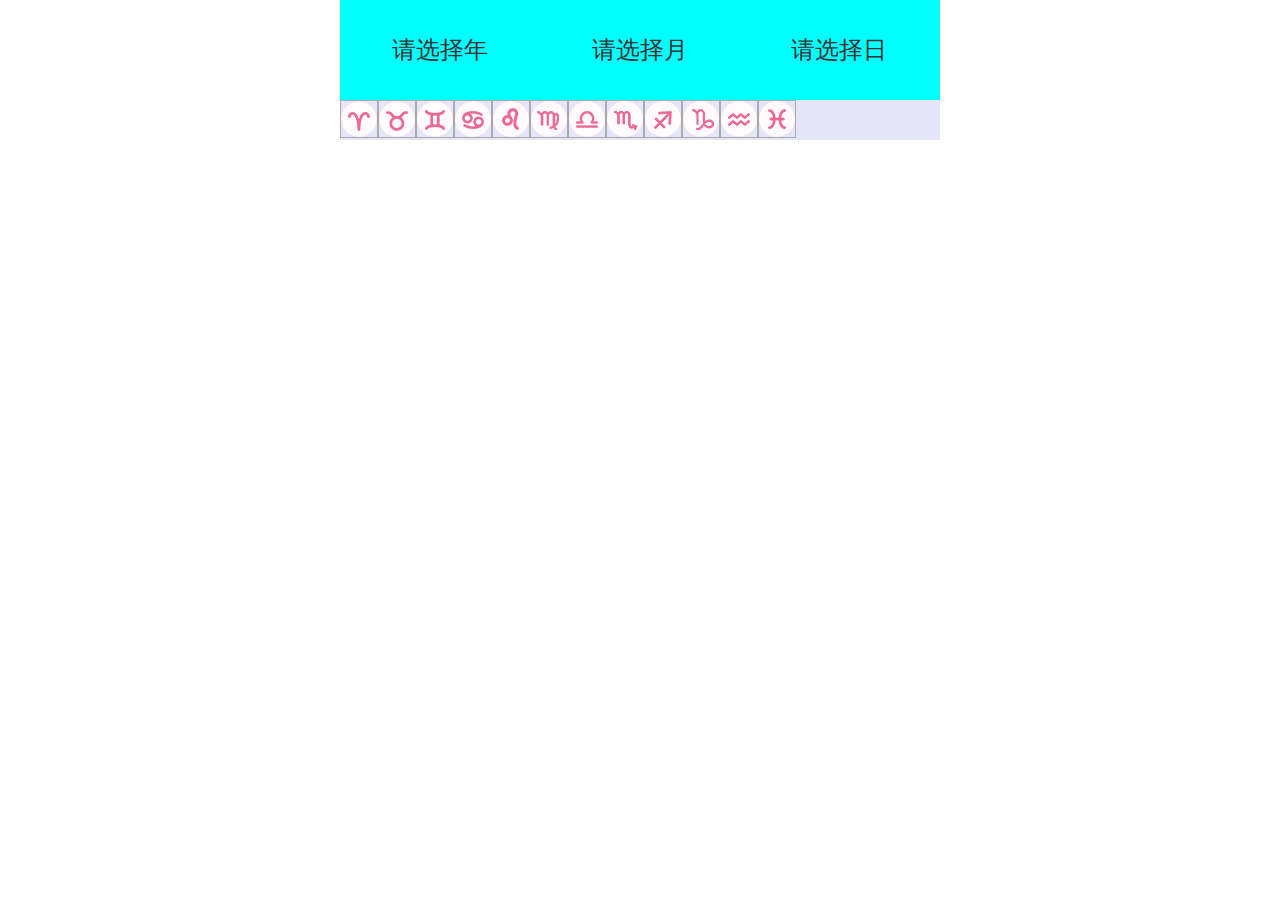
==== index.html @ 8e94fba0 "第一次调整" ====
<!DOCTYPE html>
<html>

	<head>
		<meta charset="utf-8" />
		<title></title>
		<link rel="stylesheet" href="css/main.css" />
	</head>

	<body>
		<div class="data">
			<div class="year">
				<p>请选择年</p>
				<ul class="list"></ul>
			</div>
			<div class="month">
				<p>请选择月</p>
				<ul class="list"></ul>
			</div>
			<div class="day">
				<p>请选择日</p>
				<ul class="list"></ul>
			</div>
		</div>
		<div class="star"></div>
	</body>
	<script type="text/javascript" src="js/jquery-1.11.0.js"></script>
	<script type="text/javascript">
		$(function() {
			//create year
			for(var i = 1900; i < 2100; i++) {
				var $li = $("<li></li>");
				$li.text(i);
				$(".year>ul").append($li);
			}
			//create month
			for(var i = 1; i < 13; i++) {
				var $li = $("<li></li>");
				$li.text(i);
				$(".month>ul").append($li);
			}
			//create day
			/*var d = new Date(2020,2,0);
			console.log(d);
			console.log(d.getDate());
			for (var i=1; i<d.getDate()+1; i++) {
				var $li = $("<li></li>");
				$li.text(i);
				$(".day>ul").append($li);
			}*/

			$(".day>p").click(function() {
				var y = $(".year>p").text();
				var m = $(".month>p").text();
				var d = new Date(y, m, 0);
				$(".day>ul").empty();
				for(var i = 1; i < d.getDate() + 1; i++) {
					var $li = $("<li></li>");
					$li.text(i);
					$li.click(function() {
						var txt = $(this).text();
						$(this).parent().slideUp().prev().text(txt);
						var idx = getStar();
						$(".star>div").eq(idx).addClass("active").siblings().removeClass("active");
					})
					$(".day>ul").append($li);
				}
			})

			$(".data>div>p").click(function() {
				$(this).next().slideToggle().parent().siblings().find("ul").slideUp();
			})
			$(".list>li").click(function() {
				var txt = $(this).text();
				$(this).parent().slideUp().prev().text(txt);
			})

			//create star
			for(var i = 0; i < 12; i++) {
				var $div = $("<div></div>");
				$div.css({
					"background-position": -36 * i + "px 0"
				})
				$(".star").append($div);
			}

			/*$(".month>ul>li").click(function() {
				var s = $(this).text();
				$(".star>div").eq(s).addClass("active").siblings().removeClass("active");
			})*/

			function getStar() {
				var m = $(".month>p").text();
				var dy = $(".day>p").text();
				if (dy < 10) {
					dy = "0" + dy;
				}
				var brd = m + "." + dy;
				switch(true) {
					case brd >= 3.21 && brd <= 4.19:
						console.log("白羊座");
						return 0;
					case brd >= 4.20 && brd <= 5.20:
						console.log("金牛座");
						return 1;
					case brd >= 5.21 && brd <= 6.21:
						console.log("双子座");
						return 2;
					case brd >= 6.22 && brd <= 7.22:
						console.log("巨蟹座");
						return 3;
					case brd >= 7.23 && brd <= 8.22:
						console.log("狮子座");
						return 4;
					case brd >= 8.23 && brd <= 9.22:
						console.log("处女座");
						return 5;
					case brd >= 9.23 && brd <= 10.23:
						console.log("天秤座");
						return 6;
					case brd >= 10.24 && brd <= 11.22:
						console.log("天蝎座");
						return 7;
					case brd >= 11.23 && brd <= 12.21:
						console.log("射手座");
						return 8;
					case brd >= 12.22 || brd <= 1.19:
						console.log("摩羯座");
						return 9;
					case brd >= 1.20 && brd <= 2.18:
						console.log("水瓶座");
						return 10;
					case brd >= 2.19 && brd <= 3.20:
						console.log("双鱼座");
						return 11;
				}
			}

			
			/*var aa = 4;
			switch(aa) {
				case 1:
					console.log("变量值为1");
					break;
				case 2:
					console.log("变量值为2")
					break;
				case 3:
					console.log("变量值为3")
					break;
				default:
					console.log("aa!=1/2/3")
					break;
			}*/
		})
	</script>

</html>
---- css/main.css ----
*{
	margin: 0;
	padding: 0;
}
.data{
	width: 600px;
	height: 100px;
	background: aqua;
	margin: 0 auto;
}
.data>div{
	float: left;
	width: 33.3%;
	height: 100px;
	position: relative;
}
.data>div>p{
	width: 100%;
	height: 100px;
	font-family: "微软雅黑";
	font-size: 24px;
	color: #333;
	text-align: center;
	line-height: 100px;
	cursor: pointer;
}
.list{
	display: none;
	width: 100%;
	height: 300px;
	background: salmon;
	overflow-y: auto;
	list-style: none;
	position: absolute;
	
}
.list>li{
	width: 100%;
	height: 30px;
	font-family: "微软雅黑";
	font-size: 18px;
	color: #333;
	text-align: center;
	line-height: 30px;
	border-bottom: 1px solid #eee;
	cursor: pointer;
}
.list>li:hover{
	background: palegreen;
}
.star{
	width: 600px;
	height: 40px;
	background: lavender;
	margin: 0 auto;
}
.star>div{
	float: left;
	width: 36px;
	height: 36px;
	border: 1px solid #aaaaaa;
	background-image: url(../img/star_bg_432_108.png);
	background-size: 432px 108px;
	background-position: -36px 0;
}
.active{
	background-position-y: -72px !important;
}
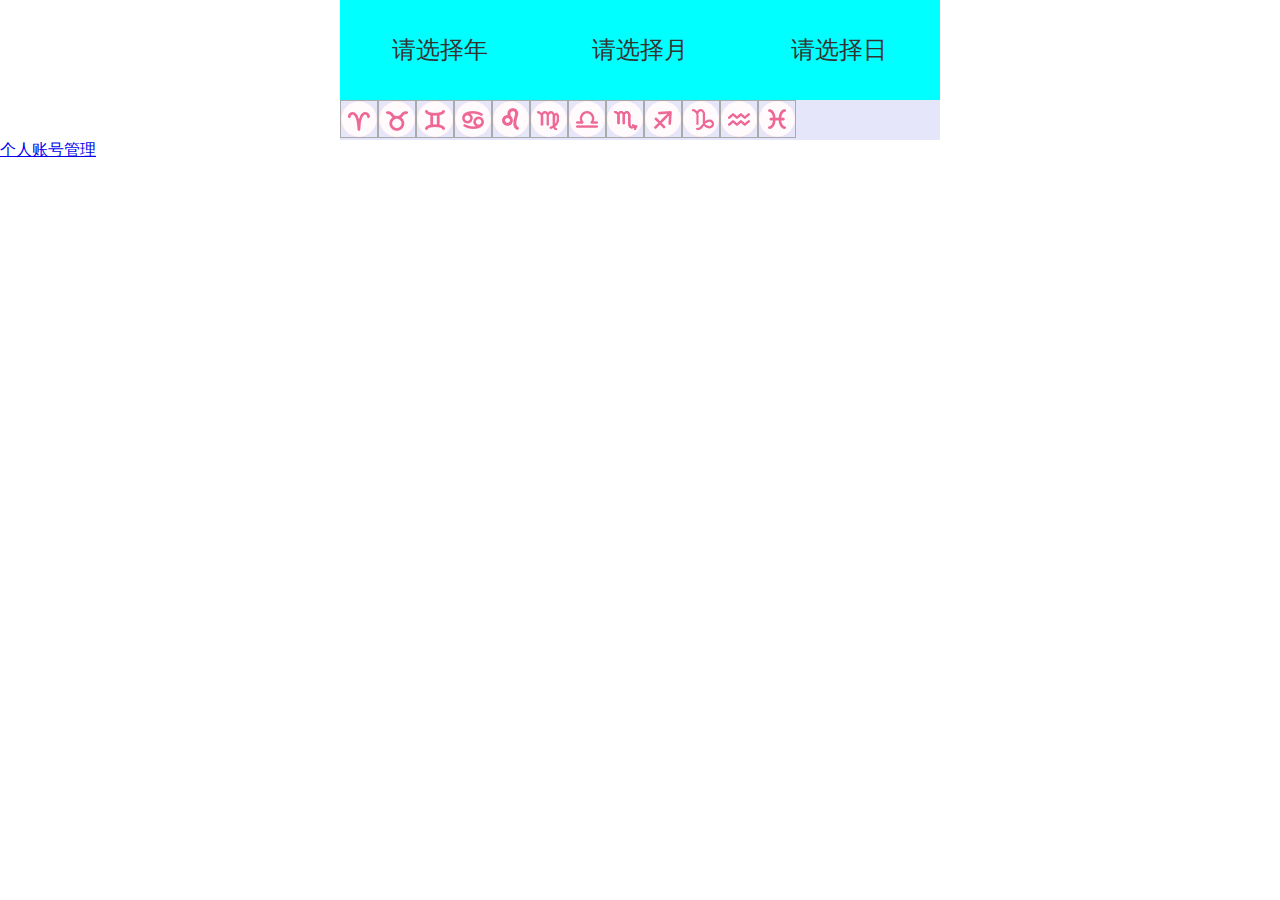
==== commit e2df8ec7: "更新index" ====
--- a/index.html
+++ b/index.html
@@ -23,6 +23,8 @@
 			</div>
 		</div>
 		<div class="star"></div>
+		
+		<a href="html/personalmessages/gerenzhanghaoguanli.html">个人账号管理</a>
 	</body>
 	<script type="text/javascript" src="js/jquery-1.11.0.js"></script>
 	<script type="text/javascript">
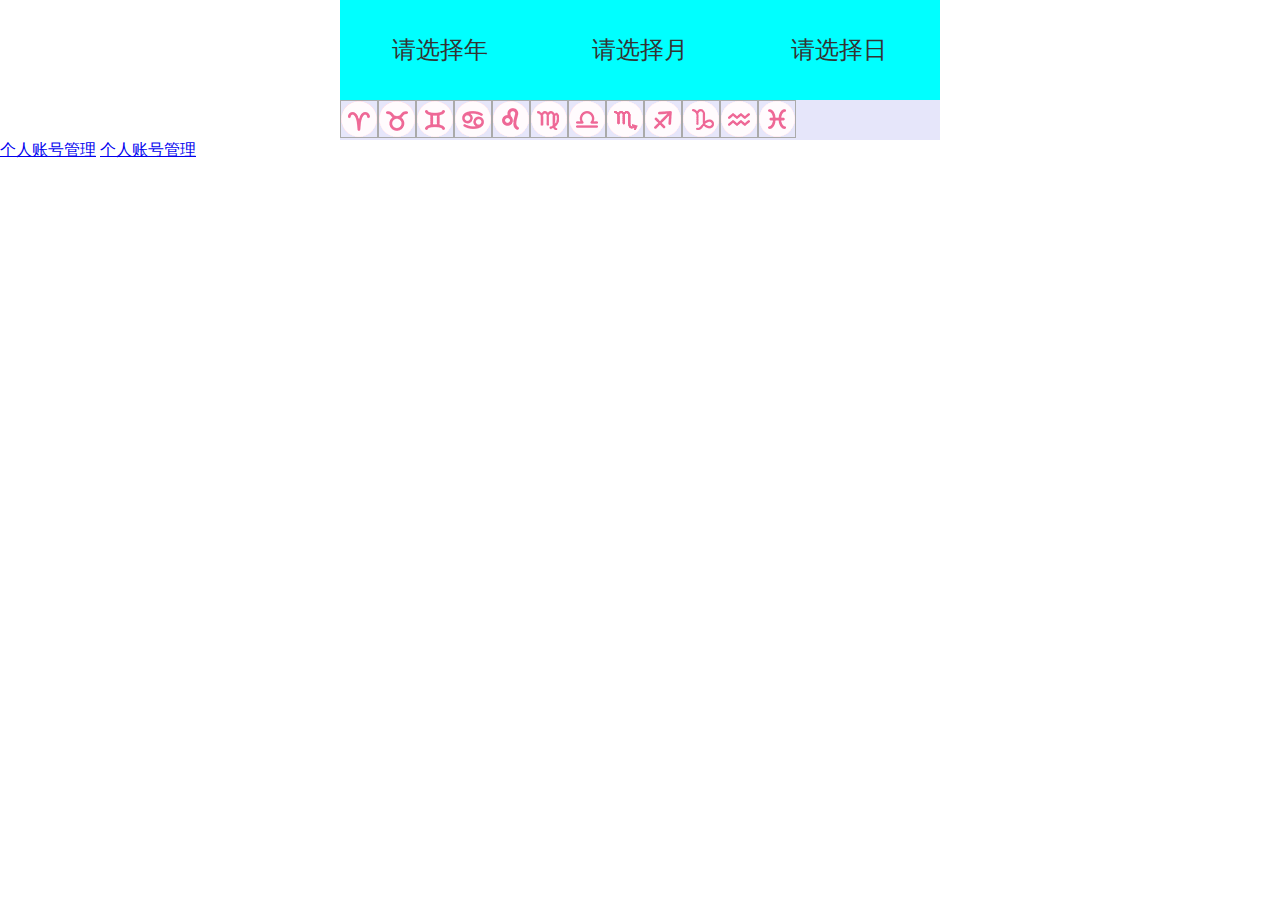
==== commit 850ef719: "日记" ====
--- a/index.html
+++ b/index.html
@@ -1,4 +1,4 @@
-<!DOCTYPE html>
+﻿<!DOCTYPE html>
 <html>
 
 	<head>
@@ -25,6 +25,7 @@
 		<div class="star"></div>
 		
 		<a href="html/personalmessages/gerenzhanghaoguanli.html">个人账号管理</a>
+		<a href="html/note/index.html">个人账号管理</a>
 	</body>
 	<script type="text/javascript" src="js/jquery-1.11.0.js"></script>
 	<script type="text/javascript">
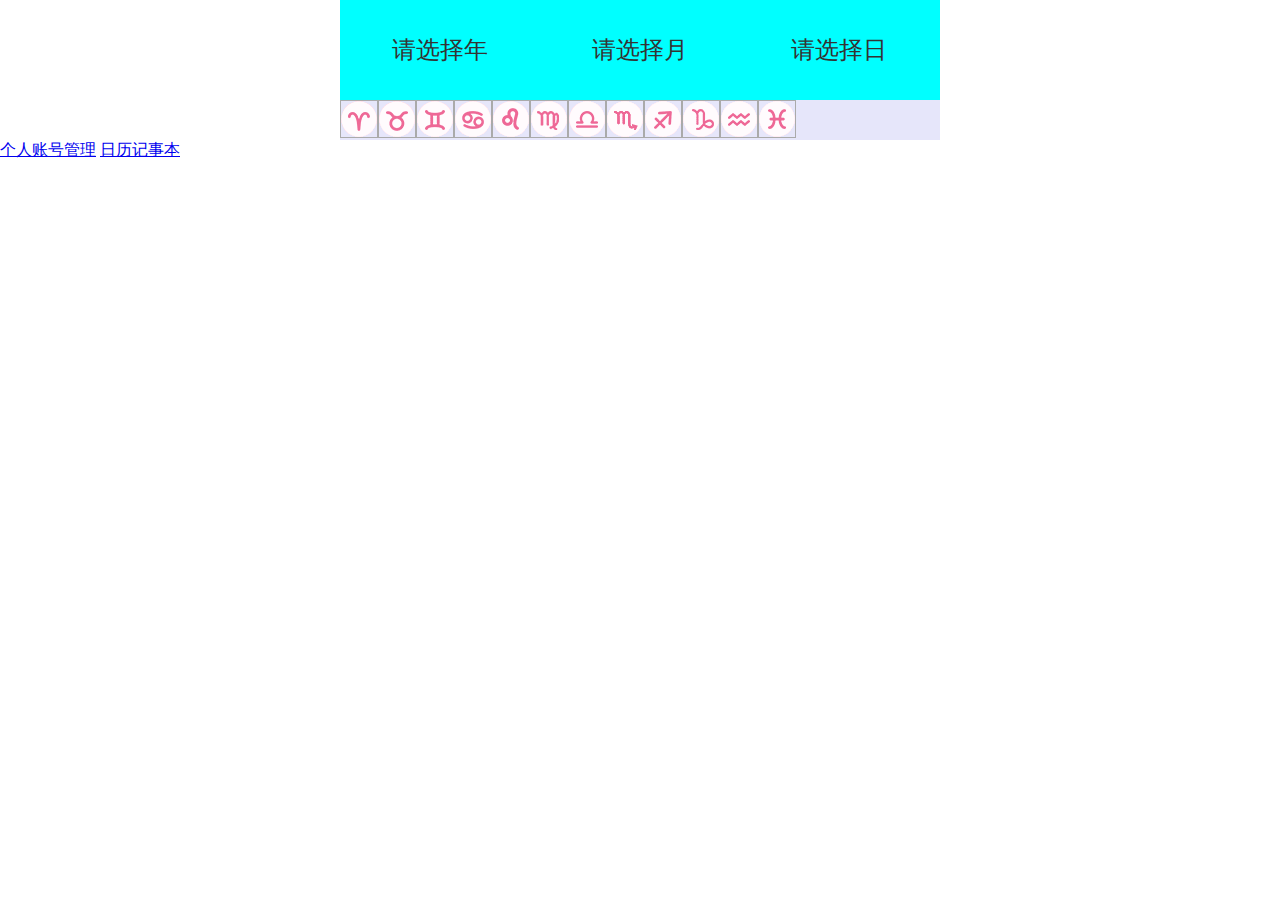
==== commit 4c1a96bb: "更新 index.html" ====
--- a/index.html
+++ b/index.html
@@ -25,7 +25,7 @@
 		<div class="star"></div>
 		
 		<a href="html/personalmessages/gerenzhanghaoguanli.html">个人账号管理</a>
-		<a href="html/note/index.html">个人账号管理</a>
+		<a href="html/note/index.html">日历记事本</a>
 	</body>
 	<script type="text/javascript" src="js/jquery-1.11.0.js"></script>
 	<script type="text/javascript">
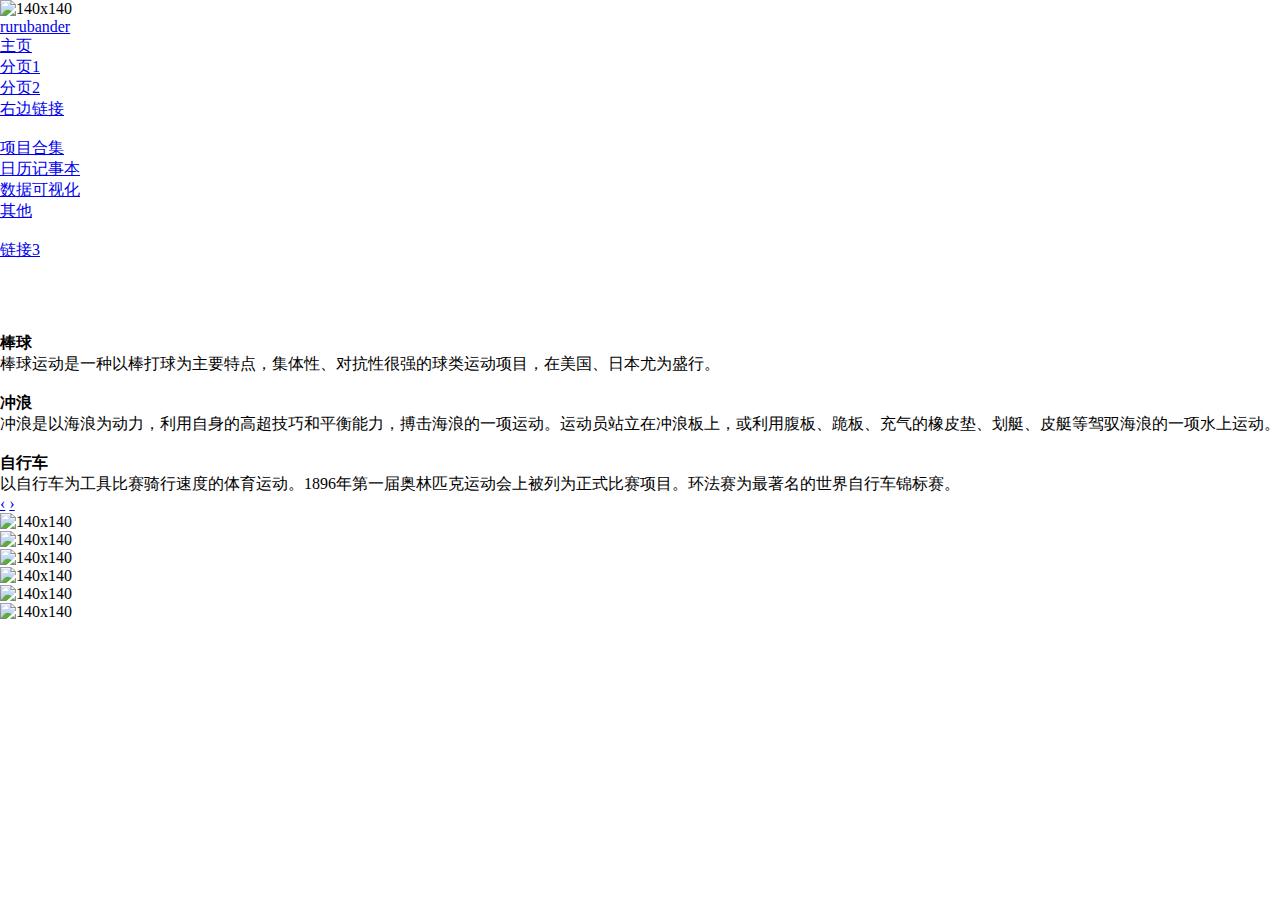
==== commit dc4354be: "首页更新" ====
--- a/index.html
+++ b/index.html
@@ -1,161 +1,189 @@
-﻿<!DOCTYPE html>
+<!DOCTYPE html>
 <html>
-
+	
 	<head>
-		<meta charset="utf-8" />
-		<title></title>
-		<link rel="stylesheet" href="css/main.css" />
+		<meta charset="utf-8">
+	    <meta http-equiv="X-UA-Compatible" content="IE=edge">
+		<meta name="viewport" content="width=device-width, initial-scale=1, maximum-scale=1, user-scalable=no">
+	    <link rel="stylesheet" type="text/css" href="css/bootstrap-combined.min.css"/>
+	    <!--<link rel="stylesheet" type="text/css" href="css/bootstrap.min.css"/>-->
+	    <!--<link rel="stylesheet" type="text/css" href="css/layoutit.css"/>-->
+	    <!--<link rel="stylesheet" type="text/css" href="css/main.css"/>-->
+		<title>rurubander</title>
+		<link rel="stylesheet" type="text/css" href="css/main.css" />
+		<link rel="icon" href="icon/resizeApi.ico" type="image/x-icon">
 	</head>
 
 	<body>
-		<div class="data">
-			<div class="year">
-				<p>请选择年</p>
-				<ul class="list"></ul>
+		<div class="container-fluid">
+			<div class="row-fluid ">
+				<div class="span12">
+					<img alt="140x140" src="img/timg.jpg" class="nav_pic"/>
+					<!--<img alt= src="img/timg.jpg"/>-->
+				</div>
 			</div>
-			<div class="month">
-				<p>请选择月</p>
-				<ul class="list"></ul>
+			<div class="row-fluid ">
+				<div class="span12">
+					<div class="navbar">
+						<div class="navbar-inner">
+							<div class="container-fluid">
+								<a data-target=".navbar-responsive-collapse" data-toggle="collapse" class="btn btn-navbar"><span class="icon-bar"></span><span class="icon-bar"></span><span class="icon-bar"></span></a>
+								<a href="#" class="brand">rurubander</a>
+								<div class="nav-collapse collapse navbar-responsive-collapse in" style="height: auto;">
+									<ul class="nav">
+										<li class="active">
+											<a href="#">主页</a>
+										</li>
+										<li>
+											<a href="#">分页1</a>
+										</li>
+										<li>
+											<a href="#">分页2</a>
+										</li>
+										<!--<li class="dropdown">
+											<a data-toggle="dropdown" class="dropdown-toggle" href="#">下拉菜单<strong class="caret"></strong></a>
+											<ul class="dropdown-menu">
+												<li>
+													<a href="#">下拉导航1</a>
+												</li>
+												<li>
+													<a href="#">下拉导航2</a>
+												</li>
+												<li>
+													<a href="#">其他</a>
+												</li>
+												<li class="divider">
+												</li>
+												<li class="nav-header">
+													标签
+												</li>
+												<li>
+													<a href="#">链接1</a>
+												</li>
+												<li>
+													<a href="#">链接2</a>
+												</li>
+											</ul>
+										</li>-->
+									</ul>
+									<ul class="nav pull-right">
+										<li>
+											<a href="#">右边链接</a>
+										</li>
+										<li class="divider-vertical">
+										</li>
+										<li class="dropdown">
+											<a data-toggle="dropdown" class="dropdown-toggle" href="#">项目合集<strong class="caret"></strong></a>
+											<ul class="dropdown-menu">
+												<li>
+													<a href="https://www.ruruband.xyz/html/note/index.html">日历记事本</a>
+												</li>
+												<li>
+													<a href="#">数据可视化</a>
+												</li>
+												<li>
+													<a href="#">其他</a>
+												</li>
+												<li class="divider">
+												</li>
+												<li>
+													<a href="#">链接3</a>
+												</li>
+											</ul>
+										</li>
+									</ul>
+								</div>
+
+							</div>
+						</div>
+
+					</div>
+				</div>
 			</div>
-			<div class="day">
-				<p>请选择日</p>
-				<ul class="list"></ul>
+			<div class="row-fluid">
+				<div class="span12">
+					<div class="carousel slide" id="carousel-96412">
+						<ol class="carousel-indicators">
+							<li data-slide-to="0" data-target="#carousel-96412">
+							</li>
+							<li data-slide-to="1" data-target="#carousel-96412" class="active">
+							</li>
+							<li data-slide-to="2" data-target="#carousel-96412">
+							</li>
+						</ol>
+						<div class="carousel-inner">
+							<div class="item ">
+								<img alt="" src="img/测试头像1.jpg" />
+								<div class="carousel-caption">
+									<h4>
+								棒球
+							</h4>
+									<p>
+										棒球运动是一种以棒打球为主要特点，集体性、对抗性很强的球类运动项目，在美国、日本尤为盛行。
+									</p>
+								</div>
+							</div>
+							<div class="item active">
+								<img alt="" src="img/2.jpg" />
+								<div class="carousel-caption">
+									<h4>
+								冲浪
+							</h4>
+									<p>
+										冲浪是以海浪为动力，利用自身的高超技巧和平衡能力，搏击海浪的一项运动。运动员站立在冲浪板上，或利用腹板、跪板、充气的橡皮垫、划艇、皮艇等驾驭海浪的一项水上运动。
+									</p>
+								</div>
+							</div>
+							<div class="item">
+								<img alt="" src="img/1.jpg" />
+								<div class="carousel-caption">
+									<h4>
+								自行车
+							</h4>
+									<p>
+										以自行车为工具比赛骑行速度的体育运动。1896年第一届奥林匹克运动会上被列为正式比赛项目。环法赛为最著名的世界自行车锦标赛。
+									</p>
+								</div>
+							</div>
+						</div>
+						<a data-slide="prev" href="#carousel-96412" class="left carousel-control">‹</a>
+						<a data-slide="next" href="#carousel-96412" class="right carousel-control">›</a>
+					</div>
+				</div>
+			</div>
+			<div class="row-fluid">
+				<div class="span4">
+					<!--<p>猪肉丸子</p>-->
+					<img alt="140x140" src="img/测试头像1.jpg" />
+				</div>
+				<div class="span4">
+					<img alt="140x140" src="img/测试头像2.jpg" />
+				</div>
+				<div class="span4">
+					<img alt="140x140" src="img/测试头像1.jpg" />
+				</div>
+			</div>
+			<div class="row-fluid">
+				<div class="span4">
+					<img alt="140x140" src="img/测试头像2.jpg" />
+				</div>
+				<div class="span4">
+					<img alt="140x140" src="img/测试头像1.jpg" />
+				</div>
+				<div class="span4">
+					<img alt="140x140" src="img/测试头像2.jpg" />
+				</div>
 			</div>
 		</div>
-		<div class="star"></div>
-		
-		<a href="html/personalmessages/gerenzhanghaoguanli.html">个人账号管理</a>
-		<a href="html/note/index.html">日历记事本</a>
+		<!--<input class="form-control" type="text" />-->
 	</body>
-	<script type="text/javascript" src="js/jquery-1.11.0.js"></script>
-	<script type="text/javascript">
-		$(function() {
-			//create year
-			for(var i = 1900; i < 2100; i++) {
-				var $li = $("<li></li>");
-				$li.text(i);
-				$(".year>ul").append($li);
-			}
-			//create month
-			for(var i = 1; i < 13; i++) {
-				var $li = $("<li></li>");
-				$li.text(i);
-				$(".month>ul").append($li);
-			}
-			//create day
-			/*var d = new Date(2020,2,0);
-			console.log(d);
-			console.log(d.getDate());
-			for (var i=1; i<d.getDate()+1; i++) {
-				var $li = $("<li></li>");
-				$li.text(i);
-				$(".day>ul").append($li);
-			}*/
+	<script src="js/jquery-2.0.0.min.js" type="text/javascript" charset="utf-8"></script>
+	<!--<script src="js/scripts.js" type="text/javascript" charset="utf-8"></script>-->
+	<script src="js/bootstrap.min.js" type="text/javascript" charset="utf-8"></script>
+	<!--<script src="js/jquery-ui.js" type="text/javascript" charset="utf-8"></script>-->
+	<!--<script src="js/jquery.htmlClean.js" type="text/javascript" charset="utf-8"></script>-->
+	<!--<script src="js/jquery.ui.touch-punch.min.js" type="text/javascript" charset="utf-8"></script>-->
 
-			$(".day>p").click(function() {
-				var y = $(".year>p").text();
-				var m = $(".month>p").text();
-				var d = new Date(y, m, 0);
-				$(".day>ul").empty();
-				for(var i = 1; i < d.getDate() + 1; i++) {
-					var $li = $("<li></li>");
-					$li.text(i);
-					$li.click(function() {
-						var txt = $(this).text();
-						$(this).parent().slideUp().prev().text(txt);
-						var idx = getStar();
-						$(".star>div").eq(idx).addClass("active").siblings().removeClass("active");
-					})
-					$(".day>ul").append($li);
-				}
-			})
-
-			$(".data>div>p").click(function() {
-				$(this).next().slideToggle().parent().siblings().find("ul").slideUp();
-			})
-			$(".list>li").click(function() {
-				var txt = $(this).text();
-				$(this).parent().slideUp().prev().text(txt);
-			})
-
-			//create star
-			for(var i = 0; i < 12; i++) {
-				var $div = $("<div></div>");
-				$div.css({
-					"background-position": -36 * i + "px 0"
-				})
-				$(".star").append($div);
-			}
-
-			/*$(".month>ul>li").click(function() {
-				var s = $(this).text();
-				$(".star>div").eq(s).addClass("active").siblings().removeClass("active");
-			})*/
-
-			function getStar() {
-				var m = $(".month>p").text();
-				var dy = $(".day>p").text();
-				if (dy < 10) {
-					dy = "0" + dy;
-				}
-				var brd = m + "." + dy;
-				switch(true) {
-					case brd >= 3.21 && brd <= 4.19:
-						console.log("白羊座");
-						return 0;
-					case brd >= 4.20 && brd <= 5.20:
-						console.log("金牛座");
-						return 1;
-					case brd >= 5.21 && brd <= 6.21:
-						console.log("双子座");
-						return 2;
-					case brd >= 6.22 && brd <= 7.22:
-						console.log("巨蟹座");
-						return 3;
-					case brd >= 7.23 && brd <= 8.22:
-						console.log("狮子座");
-						return 4;
-					case brd >= 8.23 && brd <= 9.22:
-						console.log("处女座");
-						return 5;
-					case brd >= 9.23 && brd <= 10.23:
-						console.log("天秤座");
-						return 6;
-					case brd >= 10.24 && brd <= 11.22:
-						console.log("天蝎座");
-						return 7;
-					case brd >= 11.23 && brd <= 12.21:
-						console.log("射手座");
-						return 8;
-					case brd >= 12.22 || brd <= 1.19:
-						console.log("摩羯座");
-						return 9;
-					case brd >= 1.20 && brd <= 2.18:
-						console.log("水瓶座");
-						return 10;
-					case brd >= 2.19 && brd <= 3.20:
-						console.log("双鱼座");
-						return 11;
-				}
-			}
-
-			
-			/*var aa = 4;
-			switch(aa) {
-				case 1:
-					console.log("变量值为1");
-					break;
-				case 2:
-					console.log("变量值为2")
-					break;
-				case 3:
-					console.log("变量值为3")
-					break;
-				default:
-					console.log("aa!=1/2/3")
-					break;
-			}*/
-		})
-	</script>
+	
 
 </html>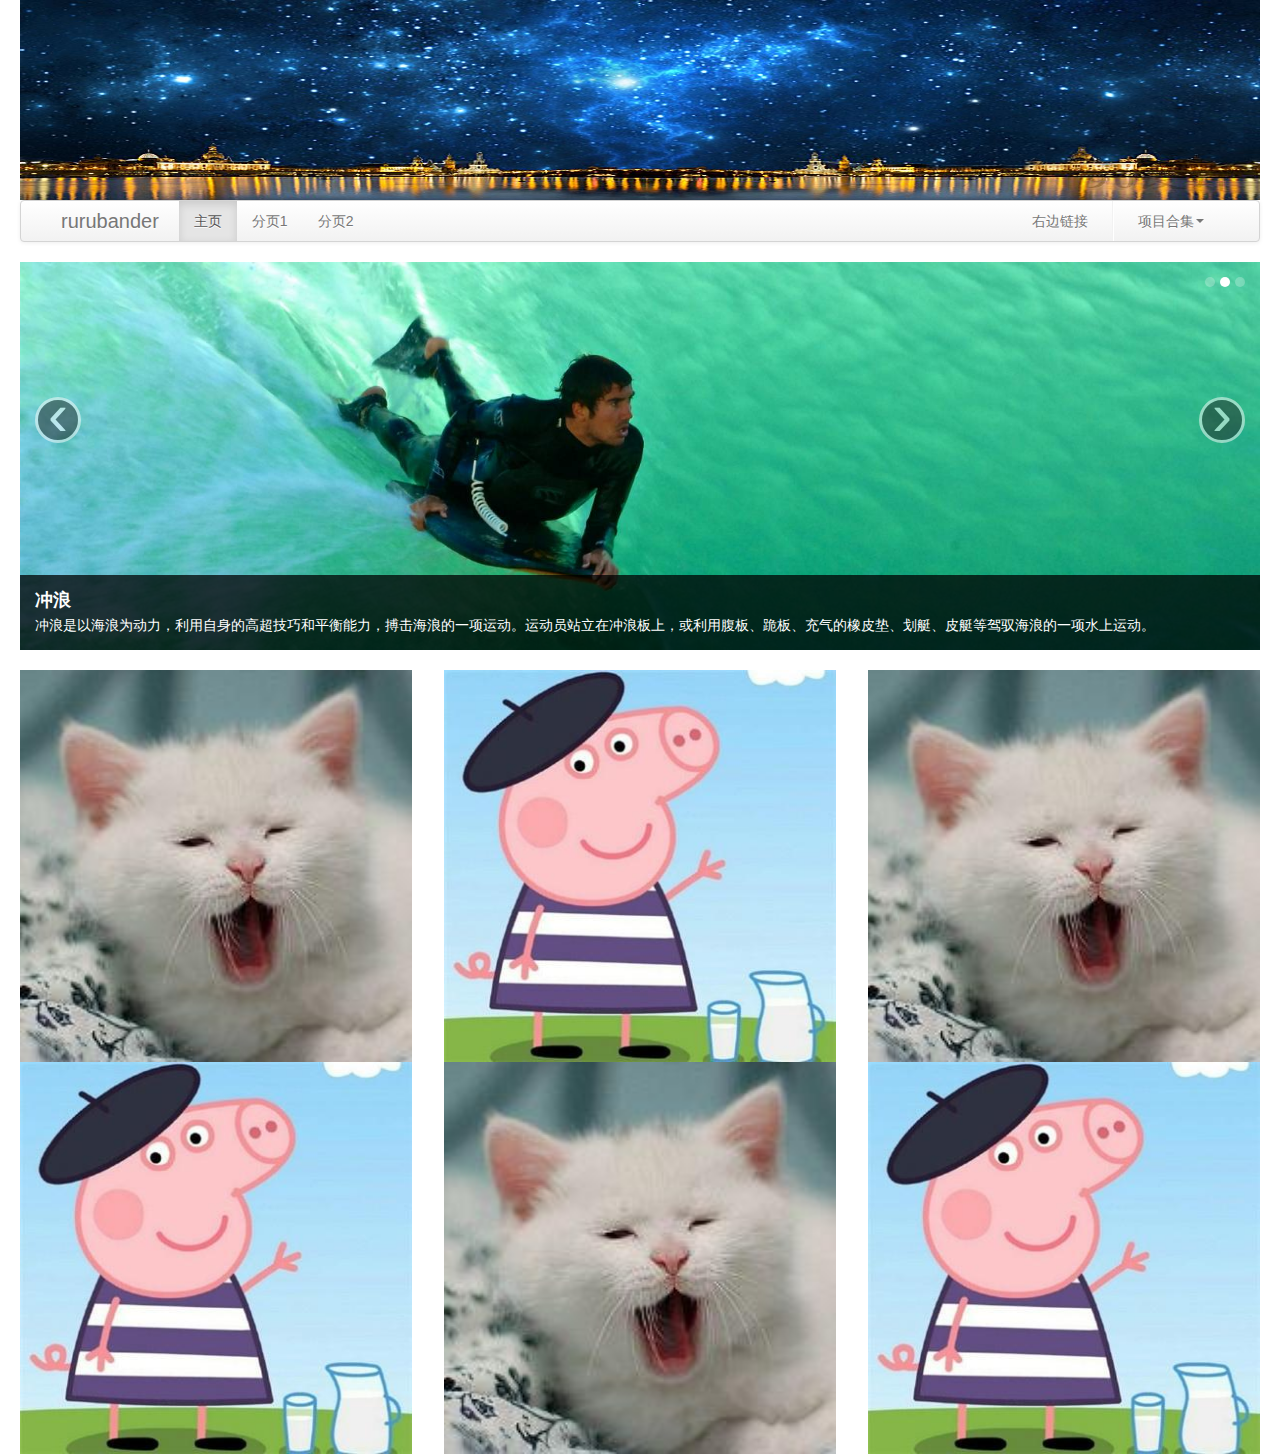
==== commit d4ac77f1: "更新 index.html" ====
--- a/index.html
+++ b/index.html
@@ -76,7 +76,7 @@
 											<a data-toggle="dropdown" class="dropdown-toggle" href="#">项目合集<strong class="caret"></strong></a>
 											<ul class="dropdown-menu">
 												<li>
-													<a href="https://www.ruruband.xyz/html/note/index.html">日历记事本</a>
+													<a href="/html/note/index.html">日历记事本</a>
 												</li>
 												<li>
 													<a href="#">数据可视化</a>
--- a/css/layoutit.css
+++ b/css/layoutit.css
@@ -0,0 +1,200 @@
+body {
+	padding-top:50px;
+	padding-bottom: 40px;
+	margin-left:200px;
+	-webkit-transition: margin 500ms ease;
+	-moz-transition: margin 500ms ease;
+	-ms-transition: margin 500ms ease;
+	-o-transition: margin 500ms ease;
+	transition: margin 500ms ease;
+}
+@media (max-width: 980px) {
+	/* Enable use of floated navbar text */
+	.navbar-text.pull-right {
+		float: none;
+		padding-left: 5px;
+		padding-right: 5px;
+	}
+}
+@media (max-width: 979px) {
+	.navbar-fixed-top { position:fixed; }
+}
+.navbar-inverse .brand {width:180px; color:#fff; }
+.brand img {float:left; margin:2px 10px 0 0; }
+.brand .label { 
+	position:relative; 
+	left:10px; 
+	top:-3px; 
+	font-weight:normal; 
+	font-size:9px;
+	background:#666;
+	-webkit-box-shadow: inset 1px 1px 3px rgba(0, 0, 0, 0.7);
+	-moz-box-shadow: inset 1px 1px 3px rgba(0, 0, 0, 0.7);
+	box-shadow: inset 1px 1px 3px rgba(0, 0, 0, 0.7);
+}
+
+.edit .demo { margin-left:0px; margin-top:10px; padding:30px 15px 15px; border: 1px solid #DDDDDD; border-radius: 4px; position:relative; word-wrap: break-word;}
+.edit .demo:after {
+	background-color: #F5F5F5;
+	border: 1px solid #DDDDDD;
+	border-radius: 4px 0 4px 0;
+	color: #9DA0A4;
+	content: "Container";
+	font-size: 12px;
+	font-weight: bold;
+	left: -1px;
+	padding: 3px 7px;
+	position: absolute;
+	top: -1px;
+}
+.sidebar-nav {
+	position:fixed;
+	width:200px;
+	left:0px;
+	bottom:0;
+	top:44px;
+	background:#ccc;
+	padding: 9px 0; z-index:10;
+	-webkit-transition: all 500ms ease;
+	-moz-transition: all 500ms ease;
+	-ms-transition: all 500ms ease;
+	-o-transition: all 500ms ease;
+	transition: all 500ms ease;
+}
+.sidebar-nav .nav-header { cursor:pointer; font-size:14px; color:#fff; text-shadow:0 1px 0 rgba(0, 0, 0, 0.3);}
+.sidebar-nav .nav-header span.label { font-size:10px; /*padding-bottom:0;*/ position:relative; top:-1px;}
+.sidebar-nav .nav-header i.icon-plus {}
+.sidebar-nav .nav-header .popover {color:#999; text-shadow:none;}
+
+.popover-info {position:relative;}
+.popover-info .popover {display:none; top: -12.5px; left:15px; }
+.popover-info:hover .popover {display:block; opacity:1; width:400px;}
+.popover-info:hover .popover .arrow {top:23px;}
+
+.sidebar-nav .accordion-group { border:none; }
+.boxes {}
+.sidebar-nav li { line-height:25px; }
+.sidebar-nav .box { line-height:25px; width:170px; height:25px; }
+.sidebar-nav .preview { display: block; color:#666; font-size:12px; line-height:22px;}
+.sidebar-nav .preview input { width:90px; padding:0 10px; background:#bbb; font-size:10px; color:#999; line-height:20px; height:20px; position:relative; top:-1px; }
+.sidebar-nav .view { display: none; }
+.sidebar-nav .remove,
+.sidebar-nav .configuration { display: none; }
+
+.sidebar-nav .boxes { display:none;}
+
+.demo .preview { display: none; }
+.demo .box .view { display: block; padding-top:30px;}
+
+
+.ui-draggable-dragging .view { display:block;}
+/*.demo .ui-sortable-placeholder { outline: 5px dotted #ddd; visibility: visible!Important; border-radius: 4px; }*/
+.ui-sortable-placeholder { outline: 1px dashed #ddd;visibility: visible!Important; border-radius: 4px;}
+.edit .drag { position: absolute; top: 0;right: 0; cursor: pointer; }
+
+.box,.lyrow { position:relative;}
+
+.edit .demo .lyrow .drag { top:5px; right:80px; z-index:10; }
+.edit .demo .column .box .drag { top:5px; }
+.edit .demo .column .box .configuration {position: absolute; top: 3px; right: 140px;white-space:nowrap; }
+.edit .demo .remove { position: absolute; top: 5px; right: 5px; z-index:10; }
+.demo .configuration {
+	filter: alpha(opacity=0);
+	opacity: 0;
+	-webkit-transition: all 500ms ease;
+	-moz-transition: all 500ms ease;
+	-ms-transition: all 500ms ease;
+	-o-transition: all 500ms ease;
+	transition: all 500ms ease;
+}
+.demo .drag, .demo .remove {
+	filter: alpha(opacity=20); opacity: 0.2;
+	-webkit-transition: all 500ms ease;
+	-moz-transition: all 500ms ease;
+	-ms-transition: all 500ms ease;
+	-o-transition: all 500ms ease;
+	transition: all 500ms ease;
+}
+.demo .lyrow:hover > .drag, 
+.demo .lyrow:hover > .configuration, 
+.demo .lyrow:hover > .remove,
+.demo .box:hover .drag, 
+.demo .box:hover .configuration, 
+.demo .box:hover .remove { filter: alpha(opacity=100); opacity: 1; }
+.edit .demo .row-fluid:before {
+	background-color: #F5F5F5;
+	border: 1px solid #DDDDDD;
+	border-radius: 4px 0 4px 0;
+	color: #9DA0A4;
+	content: "Row";
+	font-size: 12px;
+	font-weight: bold;
+	left: -1px;
+	line-height:2;
+	padding: 3px 7px;
+	position: absolute;
+	top: -1px;
+}
+.demo .row-fluid {
+	background-color: #F5F5F5;
+	-webkit-box-sizing: border-box;
+	-moz-box-sizing: border-box;
+	box-sizing: border-box;
+	-webkit-box-shadow: inset 0 1px 13px rgba(0, 0, 0, 0.1);
+	-moz-box-shadow: inset 0 1px 13px rgba(0, 0, 0, 0.1);
+	box-shadow: inset 0 1px 13px rgba(0, 0, 0, 0.1);
+	border: 1px solid #DDDDDD;
+	border-radius: 4px 4px 4px 4px;
+	margin: 15px 0;
+	position: relative;
+	padding: 25px  14px 0;
+}
+.edit .column:after {
+	background-color: #F5F5F5;
+	border: 1px solid #DDDDDD;
+	border-radius: 4px 0 4px 0;
+	color: #9DA0A4;
+	content: "Column";
+	font-size: 12px;
+	font-weight: bold;
+	left: -1px;
+	padding: 3px 7px;
+	position: absolute;
+	top: -1px;
+}
+.column {
+	background-color: #FFFFFF;
+	border: 1px solid #DDDDDD;
+	border-radius: 4px 4px 4px 4px;
+	margin: 15px 0;
+	padding: 39px 19px 24px;
+	position: relative;
+}
+
+/* preview */
+body.devpreview { margin-left:0px;}
+.devpreview .sidebar-nav { 
+	left:-200px;
+	-webkit-transition: all 0ms ease;
+	-moz-transition: all 0ms ease;
+	-ms-transition: all 0ms ease;
+	-o-transition: all 0ms ease;
+	transition: all 0ms ease;
+}
+.devpreview .drag, .devpreview .configuration, .devpreview .remove { display:none !Important; }
+.sourcepreview .column, .sourcepreview .row-fluid, .sourcepreview .demo .box {
+	margin:0px 0;
+	padding:0px;
+	background:none;
+	border:none;
+	-webkit-box-shadow: inset 0 0px 0px rgba(0, 0, 0, 0.00);
+	-moz-box-shadow: inset 0 0px 0px rgba(0, 0, 0, 0.00);
+	box-shadow: inset 0 0px 0px rgba(0, 0, 0, 0.00);
+}
+.devpreview .demo .box, .devpreview .demo .row-fluid { padding-top:0; background:none; }
+.devpreview .demo .column { padding-top:19px; padding-bottom:19px; }
+#download-layout { display: none }
+#editorModal textarea,
+#downloadModal textarea { width:100%;height:280px;resize: none;-moz-box-sizing: border-box;-webkit-box-sizing: border-box;box-sizing: border-box; }
+#editorModal {width:640px;}
+a.language-selected { font-style: italic; font-weight: bold; }
--- a/css/main.css
+++ b/css/main.css
@@ -2,67 +2,26 @@
 	margin: 0;
 	padding: 0;
 }
-.data{
-	width: 600px;
-	height: 100px;
-	background: aqua;
-	margin: 0 auto;
+.container_background{
+	background:aqua;
+	height: 1000px;
 }
-.data>div{
-	float: left;
-	width: 33.3%;
-	height: 100px;
-	position: relative;
+.item>img{
+	/*width: auto; 
+	max-width: 100%
+	min-height: 420px;
+	height: auto;*/
 }
-.data>div>p{
+.span4>img{
 	width: 100%;
-	height: 100px;
-	font-family: "微软雅黑";
-	font-size: 24px;
-	color: #333;
-	text-align: center;
-	line-height: 100px;
-	cursor: pointer;
+	height: 100%;
 }
-.list{
-	display: none;
+
+@media only screen and (min-width: 600px) {
+	.nav_pic{
 	width: 100%;
-	height: 300px;
-	background: salmon;
-	overflow-y: auto;
-	list-style: none;
-	position: absolute;
+	height: auto;
+	max-height: 200px;
 	
-}
-.list>li{
-	width: 100%;
-	height: 30px;
-	font-family: "微软雅黑";
-	font-size: 18px;
-	color: #333;
-	text-align: center;
-	line-height: 30px;
-	border-bottom: 1px solid #eee;
-	cursor: pointer;
-}
-.list>li:hover{
-	background: palegreen;
-}
-.star{
-	width: 600px;
-	height: 40px;
-	background: lavender;
-	margin: 0 auto;
-}
-.star>div{
-	float: left;
-	width: 36px;
-	height: 36px;
-	border: 1px solid #aaaaaa;
-	background-image: url(../img/star_bg_432_108.png);
-	background-size: 432px 108px;
-	background-position: -36px 0;
-}
-.active{
-	background-position-y: -72px !important;
-}
+	}
+}--- a/css/main.css
+++ b/css/main.css
@@ -2,67 +2,26 @@
 	margin: 0;
 	padding: 0;
 }
-.data{
-	width: 600px;
-	height: 100px;
-	background: aqua;
-	margin: 0 auto;
+.container_background{
+	background:aqua;
+	height: 1000px;
 }
-.data>div{
-	float: left;
-	width: 33.3%;
-	height: 100px;
-	position: relative;
+.item>img{
+	/*width: auto; 
+	max-width: 100%
+	min-height: 420px;
+	height: auto;*/
 }
-.data>div>p{
+.span4>img{
 	width: 100%;
-	height: 100px;
-	font-family: "微软雅黑";
-	font-size: 24px;
-	color: #333;
-	text-align: center;
-	line-height: 100px;
-	cursor: pointer;
+	height: 100%;
 }
-.list{
-	display: none;
+
+@media only screen and (min-width: 600px) {
+	.nav_pic{
 	width: 100%;
-	height: 300px;
-	background: salmon;
-	overflow-y: auto;
-	list-style: none;
-	position: absolute;
+	height: auto;
+	max-height: 200px;
 	
-}
-.list>li{
-	width: 100%;
-	height: 30px;
-	font-family: "微软雅黑";
-	font-size: 18px;
-	color: #333;
-	text-align: center;
-	line-height: 30px;
-	border-bottom: 1px solid #eee;
-	cursor: pointer;
-}
-.list>li:hover{
-	background: palegreen;
-}
-.star{
-	width: 600px;
-	height: 40px;
-	background: lavender;
-	margin: 0 auto;
-}
-.star>div{
-	float: left;
-	width: 36px;
-	height: 36px;
-	border: 1px solid #aaaaaa;
-	background-image: url(../img/star_bg_432_108.png);
-	background-size: 432px 108px;
-	background-position: -36px 0;
-}
-.active{
-	background-position-y: -72px !important;
-}
+	}
+}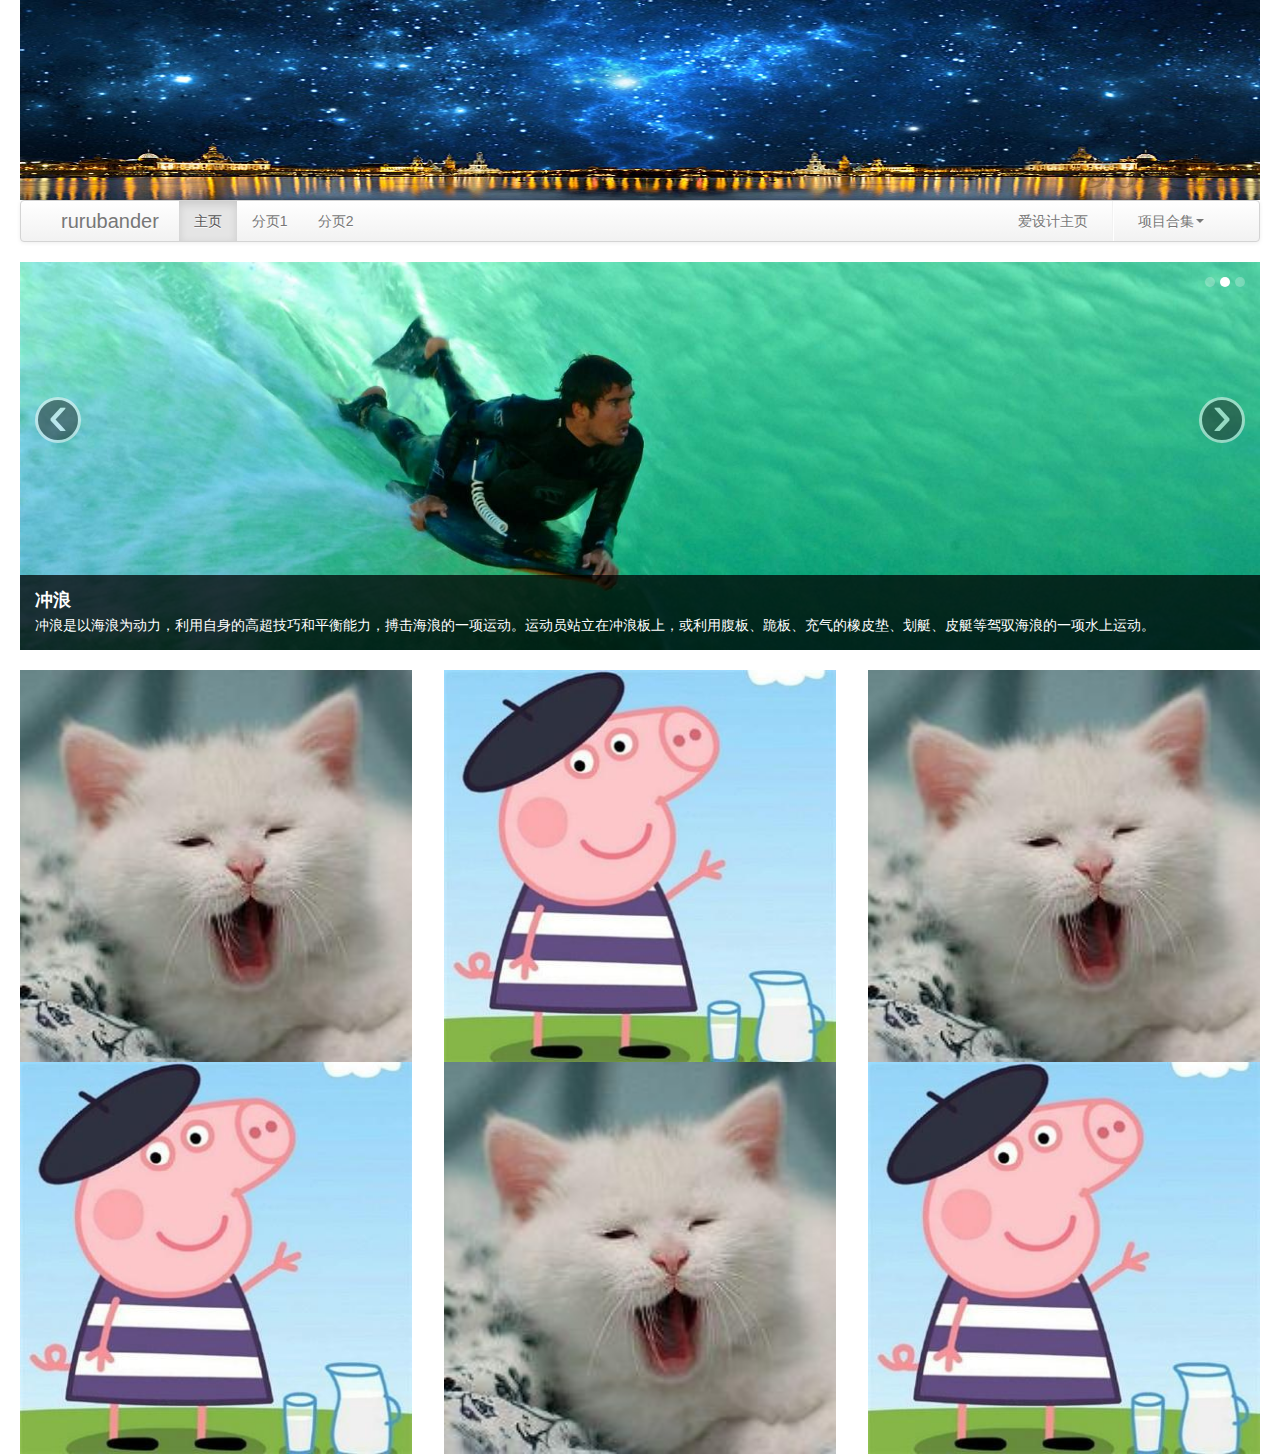
==== commit 95f0fbae: "blog" ====
--- a/index.html
+++ b/index.html
@@ -1,4 +1,4 @@
-<!DOCTYPE html>
+﻿<!DOCTYPE html>
 <html>
 	
 	<head>
@@ -68,7 +68,7 @@
 									</ul>
 									<ul class="nav pull-right">
 										<li>
-											<a href="#">右边链接</a>
+											<a href="/html/personalmessages/gerenzhanghaoguanli.html">爱设计主页</a>
 										</li>
 										<li class="divider-vertical">
 										</li>
@@ -79,10 +79,13 @@
 													<a href="/html/note/index.html">日历记事本</a>
 												</li>
 												<li>
-													<a href="#">数据可视化</a>
+													<a href="/html/visualization/liveindex.html">数据可视化</a>
 												</li>
 												<li>
-													<a href="#">其他</a>
+													<a href="/html/weather/index.html">天气预报</a>
+												</li>
+	<li>
+													<a href="/html/blog/index.html">移动端博客</a>
 												</li>
 												<li class="divider">
 												</li>
